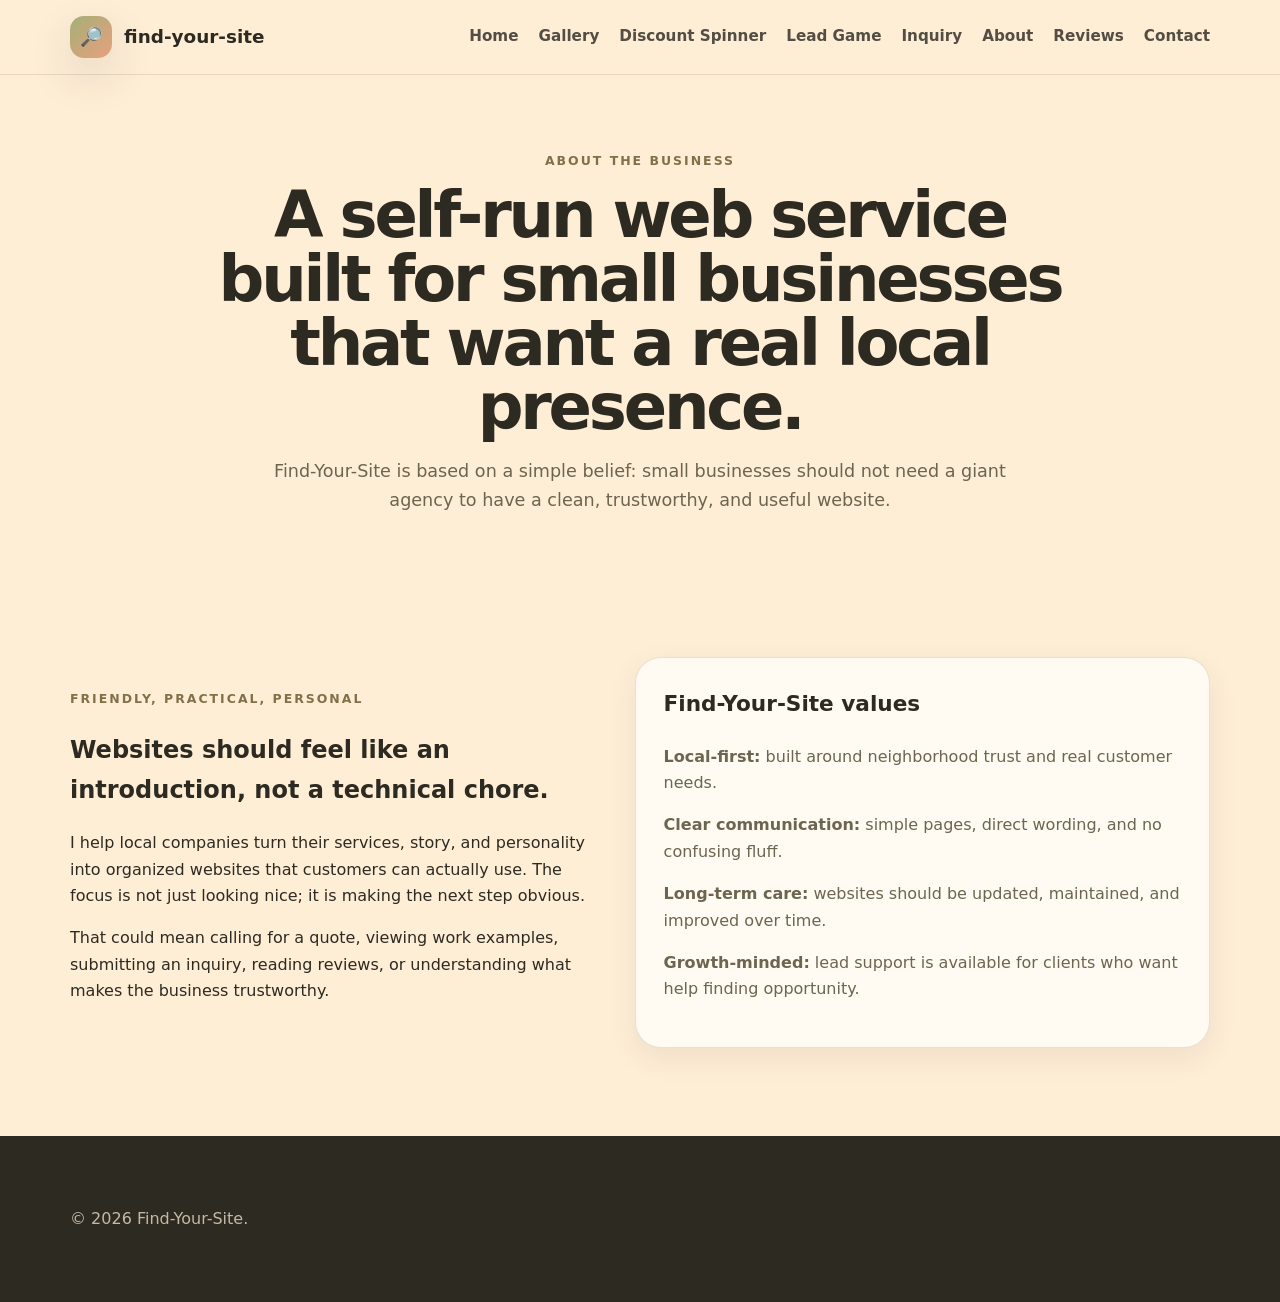
==== about.html @ 9f9fef60 "Add files via upload" ====
<!DOCTYPE html><html lang="en"><head><meta charset="UTF-8"><meta name="viewport" content="width=device-width, initial-scale=1.0"><title>About | Find-Your-Site</title><link rel="stylesheet" href="assets/css/style.css"></head><body><header class="header"><div class="container nav"><a class="brand" href="index.html"><span class="brand-mark">🔎</span>find-your-site</a><button class="menu-toggle">Menu</button><nav class="nav-links"><a href="index.html">Home</a><a href="gallery.html">Gallery</a><a href="discount-spinner.html">Discount Spinner</a><a href="leads-game.html">Lead Game</a><a href="custom-inquiry.html">Inquiry</a><a href="about.html">About</a><a href="reviews.html">Reviews</a><a href="contact.html">Contact</a></nav></div></header><main><section class="page-hero"><div class="container"><span class="eyebrow">About the business</span><h1>A self-run web service built for small businesses that want a real local presence.</h1><p>Find-Your-Site is based on a simple belief: small businesses should not need a giant agency to have a clean, trustworthy, and useful website.</p></div></section><section class="section"><div class="container split"><div><span class="eyebrow">Friendly, practical, personal</span><h2>Websites should feel like an introduction, not a technical chore.</h2><p>I help local companies turn their services, story, and personality into organized websites that customers can actually use. The focus is not just looking nice; it is making the next step obvious.</p><p>That could mean calling for a quote, viewing work examples, submitting an inquiry, reading reviews, or understanding what makes the business trustworthy.</p></div><div class="card"><h3>Find-Your-Site values</h3><p><strong>Local-first:</strong> built around neighborhood trust and real customer needs.</p><p><strong>Clear communication:</strong> simple pages, direct wording, and no confusing fluff.</p><p><strong>Long-term care:</strong> websites should be updated, maintained, and improved over time.</p><p><strong>Growth-minded:</strong> lead support is available for clients who want help finding opportunity.</p></div></div></section></main><footer class="footer"><div class="container"><p>© <span data-year></span> Find-Your-Site.</p></div></footer><script src="assets/js/script.js"></script></body></html>
---- assets/css/style.css ----
:root{
  --cream:#FFEED6;
  --sage:#A5AF79;
  --olive:#827148;
  --peach:#E8A07C;
  --ink:#2d2a22;
  --muted:#6c654f;
  --white:#fffaf2;
  --shadow:0 18px 45px rgba(45,42,34,.14);
  --radius:26px;
}
*{box-sizing:border-box}
body{margin:0;font-family:Inter,system-ui,-apple-system,Segoe UI,Arial,sans-serif;background:var(--cream);color:var(--ink);line-height:1.65}
a{color:inherit;text-decoration:none}img{max-width:100%;display:block}
.container{width:min(1140px,92%);margin:auto}.eyebrow{letter-spacing:.16em;text-transform:uppercase;font-weight:800;color:var(--olive);font-size:.78rem}.section{padding:88px 0}.section-soft{background:rgba(255,250,242,.65)}
.header{position:sticky;top:0;z-index:50;background:rgba(255,238,214,.92);backdrop-filter:blur(14px);border-bottom:1px solid rgba(130,113,72,.18)}
.nav{display:flex;align-items:center;justify-content:space-between;padding:16px 0}.brand{display:flex;align-items:center;gap:12px;font-weight:900;font-size:1.15rem}.brand-mark{width:42px;height:42px;border-radius:14px;background:linear-gradient(135deg,var(--sage),var(--peach));display:grid;place-items:center;box-shadow:var(--shadow)}
.nav-links{display:flex;align-items:center;gap:20px;font-weight:700;font-size:.95rem}.nav-links a{opacity:.82}.nav-links a:hover{opacity:1;color:var(--olive)}.menu-toggle{display:none;border:0;background:var(--olive);color:var(--cream);padding:10px 12px;border-radius:12px;font-weight:900}
.btn{display:inline-flex;align-items:center;justify-content:center;gap:10px;padding:14px 20px;border-radius:999px;font-weight:900;border:2px solid transparent;transition:.2s ease;cursor:pointer}.btn-primary{background:var(--olive);color:var(--cream);box-shadow:var(--shadow)}.btn-primary:hover{transform:translateY(-2px);background:#6f603d}.btn-secondary{background:var(--white);border-color:rgba(130,113,72,.28);color:var(--ink)}.btn-secondary:hover{border-color:var(--olive);transform:translateY(-2px)}
.hero{padding:78px 0 72px}.hero-grid{display:grid;grid-template-columns:1.08fr .92fr;gap:48px;align-items:center}.hero h1{font-size:clamp(2.6rem,6vw,5.6rem);line-height:.95;margin:12px 0 22px;letter-spacing:-.07em}.hero p{font-size:1.15rem;color:var(--muted);max-width:690px}.hero-actions{display:flex;gap:14px;flex-wrap:wrap;margin-top:28px}.hero-card{position:relative;border-radius:36px;overflow:hidden;min-height:560px;box-shadow:var(--shadow);background:var(--sage)}.hero-card img{height:560px;width:100%;object-fit:cover}.hero-badge{position:absolute;left:22px;bottom:22px;right:22px;background:rgba(255,250,242,.92);border:1px solid rgba(255,255,255,.5);padding:22px;border-radius:24px}.hero-badge strong{font-size:1.4rem}.mini-stats{display:grid;grid-template-columns:repeat(3,1fr);gap:14px;margin-top:34px}.stat{background:rgba(255,250,242,.75);border:1px solid rgba(130,113,72,.16);border-radius:22px;padding:18px}.stat strong{display:block;font-size:1.7rem;color:var(--olive)}
.grid-3{display:grid;grid-template-columns:repeat(3,1fr);gap:22px}.grid-2{display:grid;grid-template-columns:repeat(2,1fr);gap:28px}.card{background:var(--white);border:1px solid rgba(130,113,72,.18);border-radius:var(--radius);padding:28px;box-shadow:0 10px 30px rgba(45,42,34,.08)}.card h3{margin-top:0;font-size:1.35rem}.card p{color:var(--muted)}.icon{width:48px;height:48px;border-radius:16px;background:rgba(232,160,124,.4);display:grid;place-items:center;font-size:1.4rem;margin-bottom:18px}.split{display:grid;grid-template-columns:.95fr 1.05fr;gap:44px;align-items:center}.photo-stack{display:grid;grid-template-columns:1fr 1fr;gap:16px}.photo-stack img{border-radius:28px;height:280px;width:100%;object-fit:cover;box-shadow:var(--shadow)}.photo-stack img:first-child{margin-top:40px}
.page-hero{padding:72px 0 54px;text-align:center}.page-hero h1{font-size:clamp(2.3rem,5vw,4.8rem);line-height:1;margin:10px auto 18px;letter-spacing:-.05em;max-width:900px}.page-hero p{max-width:760px;margin:auto;color:var(--muted);font-size:1.1rem}
.gallery{display:grid;grid-template-columns:repeat(3,1fr);gap:24px}.site-preview{overflow:hidden;padding:0}.site-preview img{height:230px;width:100%;object-fit:cover}.site-preview div{padding:24px}.tag{display:inline-flex;background:rgba(165,175,121,.24);color:var(--olive);font-weight:900;border-radius:999px;padding:7px 12px;font-size:.8rem;margin:4px 4px 4px 0}
.spinner-wrap{display:grid;grid-template-columns:.9fr 1.1fr;gap:36px;align-items:center}.wheel-shell{background:var(--white);border-radius:36px;padding:28px;box-shadow:var(--shadow);text-align:center}.pointer{font-size:2rem;line-height:1}.wheel{width:min(430px,88vw);height:min(430px,88vw);border-radius:50%;margin:0 auto 22px;background:conic-gradient(var(--sage) 0 45deg,var(--peach) 45deg 90deg,var(--olive) 90deg 135deg,#c8bd92 135deg 180deg,var(--sage) 180deg 225deg,var(--peach) 225deg 270deg,var(--olive) 270deg 315deg,#d7c7a0 315deg 360deg);border:12px solid var(--white);box-shadow:inset 0 0 0 5px rgba(45,42,34,.12),var(--shadow);transition:transform 4s cubic-bezier(.12,.78,.18,1);position:relative}.wheel:after{content:'FYS';position:absolute;inset:36%;border-radius:50%;background:var(--cream);display:grid;place-items:center;font-weight:1000;color:var(--olive);font-size:1.7rem;border:4px solid rgba(130,113,72,.24)}.discount-result{font-size:1.4rem;font-weight:900;color:var(--olive);margin-top:16px;min-height:42px}
.form{display:grid;gap:16px}.form label{font-weight:900}.form input,.form textarea,.form select{width:100%;padding:15px 16px;border-radius:16px;border:1px solid rgba(130,113,72,.28);background:#fffdf8;font:inherit}.form textarea{min-height:150px;resize:vertical}.notice{display:none;background:rgba(165,175,121,.25);border:1px solid rgba(130,113,72,.25);padding:16px;border-radius:18px;font-weight:800}.review-stars{color:var(--olive);letter-spacing:.08em;font-weight:1000}.footer{background:#2d2a22;color:var(--cream);padding:54px 0}.footer-grid{display:grid;grid-template-columns:1.3fr repeat(3,1fr);gap:28px}.footer a{display:block;color:rgba(255,238,214,.78);margin:8px 0}.footer p{color:rgba(255,238,214,.72)}
@media(max-width:880px){.menu-toggle{display:block}.nav-links{display:none;position:absolute;left:4%;right:4%;top:76px;background:var(--white);padding:18px;border-radius:22px;box-shadow:var(--shadow);flex-direction:column;align-items:flex-start}.nav-links.open{display:flex}.hero-grid,.split,.spinner-wrap{grid-template-columns:1fr}.grid-3,.grid-2,.gallery,.footer-grid,.mini-stats{grid-template-columns:1fr}.hero-card,.hero-card img{min-height:420px;height:420px}.section{padding:64px 0}}
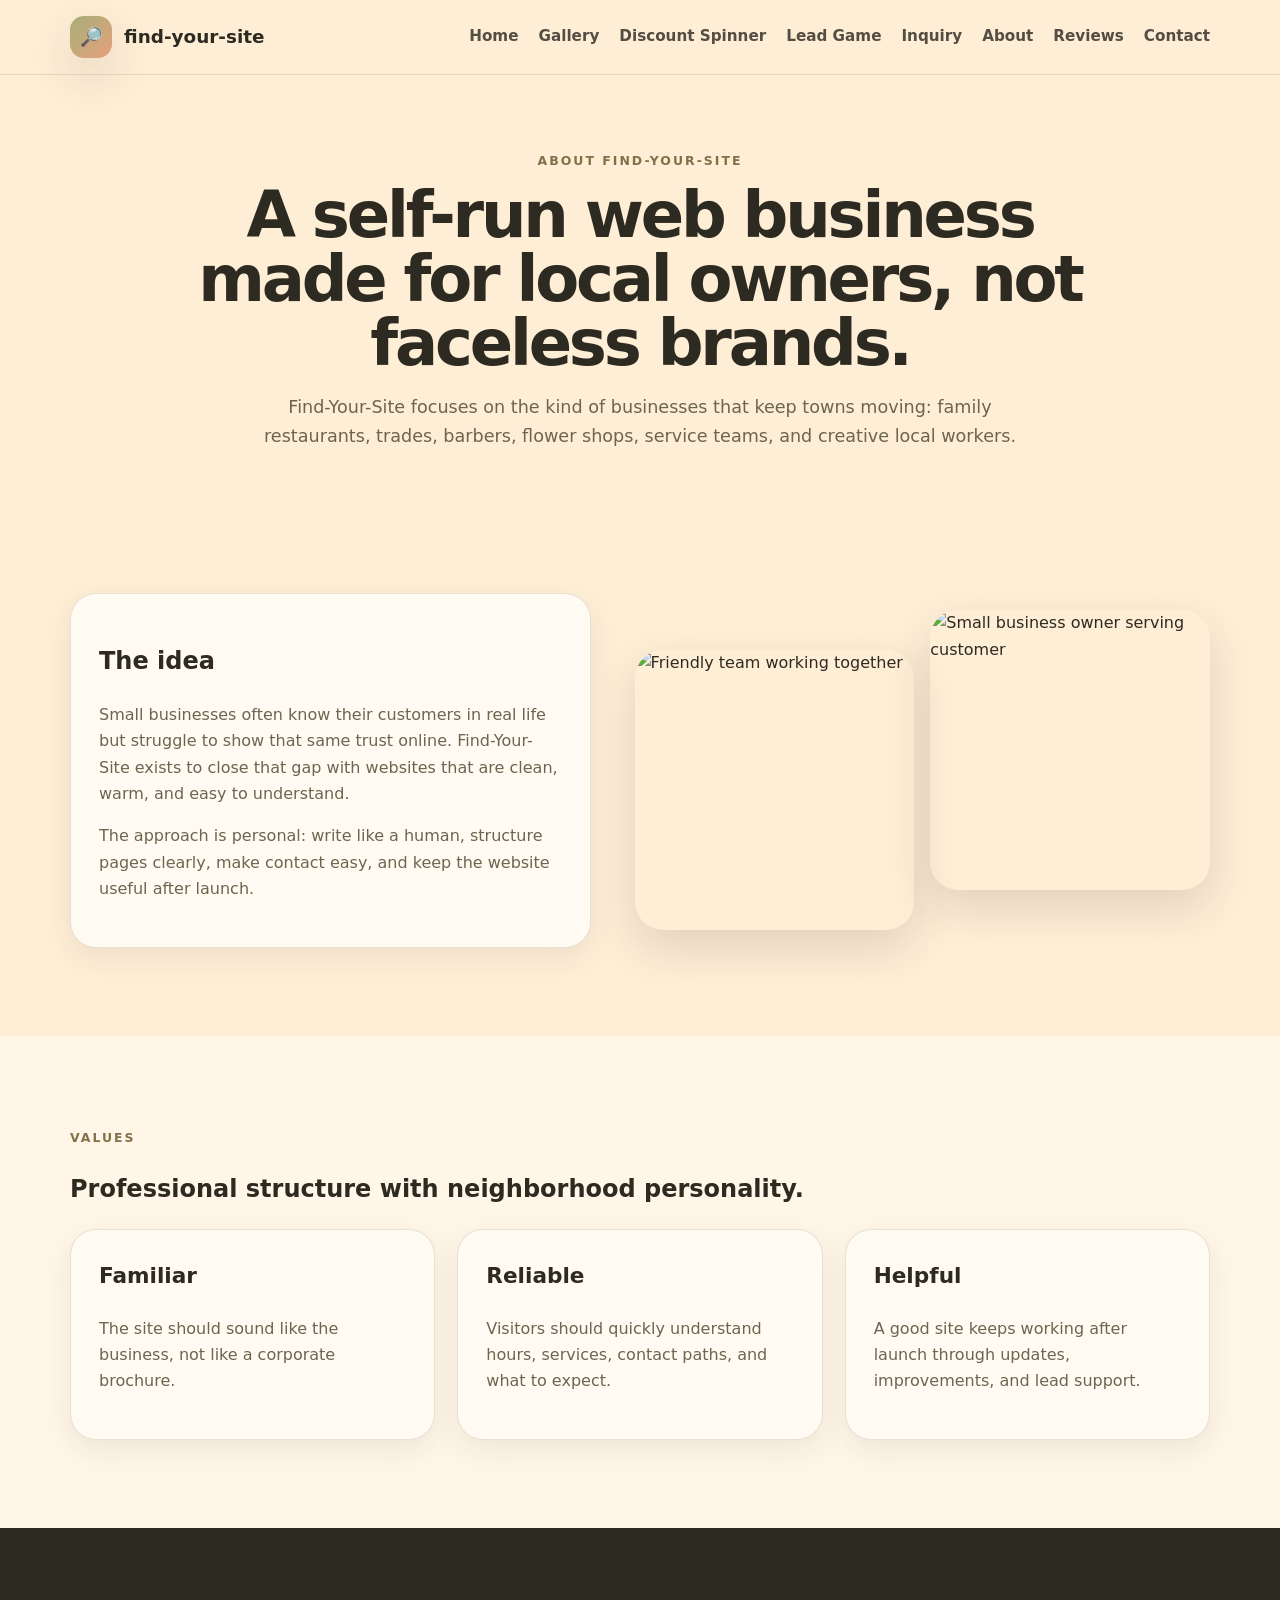
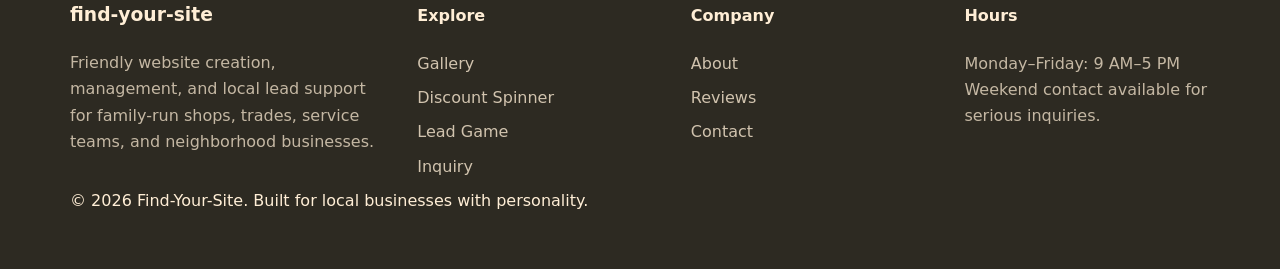
==== commit 9111b041: "Add files via upload" ====
--- a/about.html
+++ b/about.html
@@ -1 +1,21 @@
-<!DOCTYPE html><html lang="en"><head><meta charset="UTF-8"><meta name="viewport" content="width=device-width, initial-scale=1.0"><title>About | Find-Your-Site</title><link rel="stylesheet" href="assets/css/style.css"></head><body><header class="header"><div class="container nav"><a class="brand" href="index.html"><span class="brand-mark">🔎</span>find-your-site</a><button class="menu-toggle">Menu</button><nav class="nav-links"><a href="index.html">Home</a><a href="gallery.html">Gallery</a><a href="discount-spinner.html">Discount Spinner</a><a href="leads-game.html">Lead Game</a><a href="custom-inquiry.html">Inquiry</a><a href="about.html">About</a><a href="reviews.html">Reviews</a><a href="contact.html">Contact</a></nav></div></header><main><section class="page-hero"><div class="container"><span class="eyebrow">About the business</span><h1>A self-run web service built for small businesses that want a real local presence.</h1><p>Find-Your-Site is based on a simple belief: small businesses should not need a giant agency to have a clean, trustworthy, and useful website.</p></div></section><section class="section"><div class="container split"><div><span class="eyebrow">Friendly, practical, personal</span><h2>Websites should feel like an introduction, not a technical chore.</h2><p>I help local companies turn their services, story, and personality into organized websites that customers can actually use. The focus is not just looking nice; it is making the next step obvious.</p><p>That could mean calling for a quote, viewing work examples, submitting an inquiry, reading reviews, or understanding what makes the business trustworthy.</p></div><div class="card"><h3>Find-Your-Site values</h3><p><strong>Local-first:</strong> built around neighborhood trust and real customer needs.</p><p><strong>Clear communication:</strong> simple pages, direct wording, and no confusing fluff.</p><p><strong>Long-term care:</strong> websites should be updated, maintained, and improved over time.</p><p><strong>Growth-minded:</strong> lead support is available for clients who want help finding opportunity.</p></div></div></section></main><footer class="footer"><div class="container"><p>© <span data-year></span> Find-Your-Site.</p></div></footer><script src="assets/js/script.js"></script></body></html>
+<!DOCTYPE html>
+<html lang="en">
+<head>
+<meta charset="UTF-8">
+<meta name="viewport" content="width=device-width, initial-scale=1.0">
+<title>About | Find-Your-Site</title>
+<link rel="stylesheet" href="assets/css/style.css">
+</head>
+<body>
+<header class="header"><div class="container nav"><a class="brand" href="index.html"><span class="brand-mark">🔎</span><span>find-your-site</span></a><button class="menu-toggle" aria-label="Open navigation">Menu</button><nav class="nav-links"><a href="index.html">Home</a><a href="gallery.html">Gallery</a><a href="discount-spinner.html">Discount Spinner</a><a href="leads-game.html">Lead Game</a><a href="custom-inquiry.html">Inquiry</a><a href="about.html">About</a><a href="reviews.html">Reviews</a><a href="contact.html">Contact</a></nav></div></header>
+<main>
+
+<section class="page-hero"><div class="container"><span class="eyebrow">About Find-Your-Site</span><h1>A self-run web business made for local owners, not faceless brands.</h1><p>Find-Your-Site focuses on the kind of businesses that keep towns moving: family restaurants, trades, barbers, flower shops, service teams, and creative local workers.</p></div></section>
+<section class="section"><div class="container split"><div class="card story-card"><h2>The idea</h2><p>Small businesses often know their customers in real life but struggle to show that same trust online. Find-Your-Site exists to close that gap with websites that are clean, warm, and easy to understand.</p><p>The approach is personal: write like a human, structure pages clearly, make contact easy, and keep the website useful after launch.</p></div><div class="photo-stack"><img src="https://images.unsplash.com/photo-1522202176988-66273c2fd55f?auto=format&fit=crop&w=900&q=80" alt="Friendly team working together"><img src="https://images.unsplash.com/photo-1556745757-8d76bdb6984b?auto=format&fit=crop&w=900&q=80" alt="Small business owner serving customer"></div></div></section>
+<section class="section section-soft"><div class="container"><div class="section-heading"><span class="eyebrow">Values</span><h2>Professional structure with neighborhood personality.</h2></div><div class="grid-3"><article class="card lift"><h3>Familiar</h3><p>The site should sound like the business, not like a corporate brochure.</p></article><article class="card lift"><h3>Reliable</h3><p>Visitors should quickly understand hours, services, contact paths, and what to expect.</p></article><article class="card lift"><h3>Helpful</h3><p>A good site keeps working after launch through updates, improvements, and lead support.</p></article></div></div></section>
+
+</main>
+<footer class="footer"><div class="container footer-grid"><div><h3>find-your-site</h3><p>Friendly website creation, management, and local lead support for family-run shops, trades, service teams, and neighborhood businesses.</p></div><div><h4>Explore</h4><a href="gallery.html">Gallery</a><a href="discount-spinner.html">Discount Spinner</a><a href="leads-game.html">Lead Game</a><a href="custom-inquiry.html">Inquiry</a></div><div><h4>Company</h4><a href="about.html">About</a><a href="reviews.html">Reviews</a><a href="contact.html">Contact</a></div><div><h4>Hours</h4><p>Monday–Friday: 9 AM–5 PM<br>Weekend contact available for serious inquiries.</p></div></div><div class="container tiny-footer">© <span data-year></span> Find-Your-Site. Built for local businesses with personality.</div></footer>
+<script src="assets/js/script.js"></script>
+</body>
+</html>
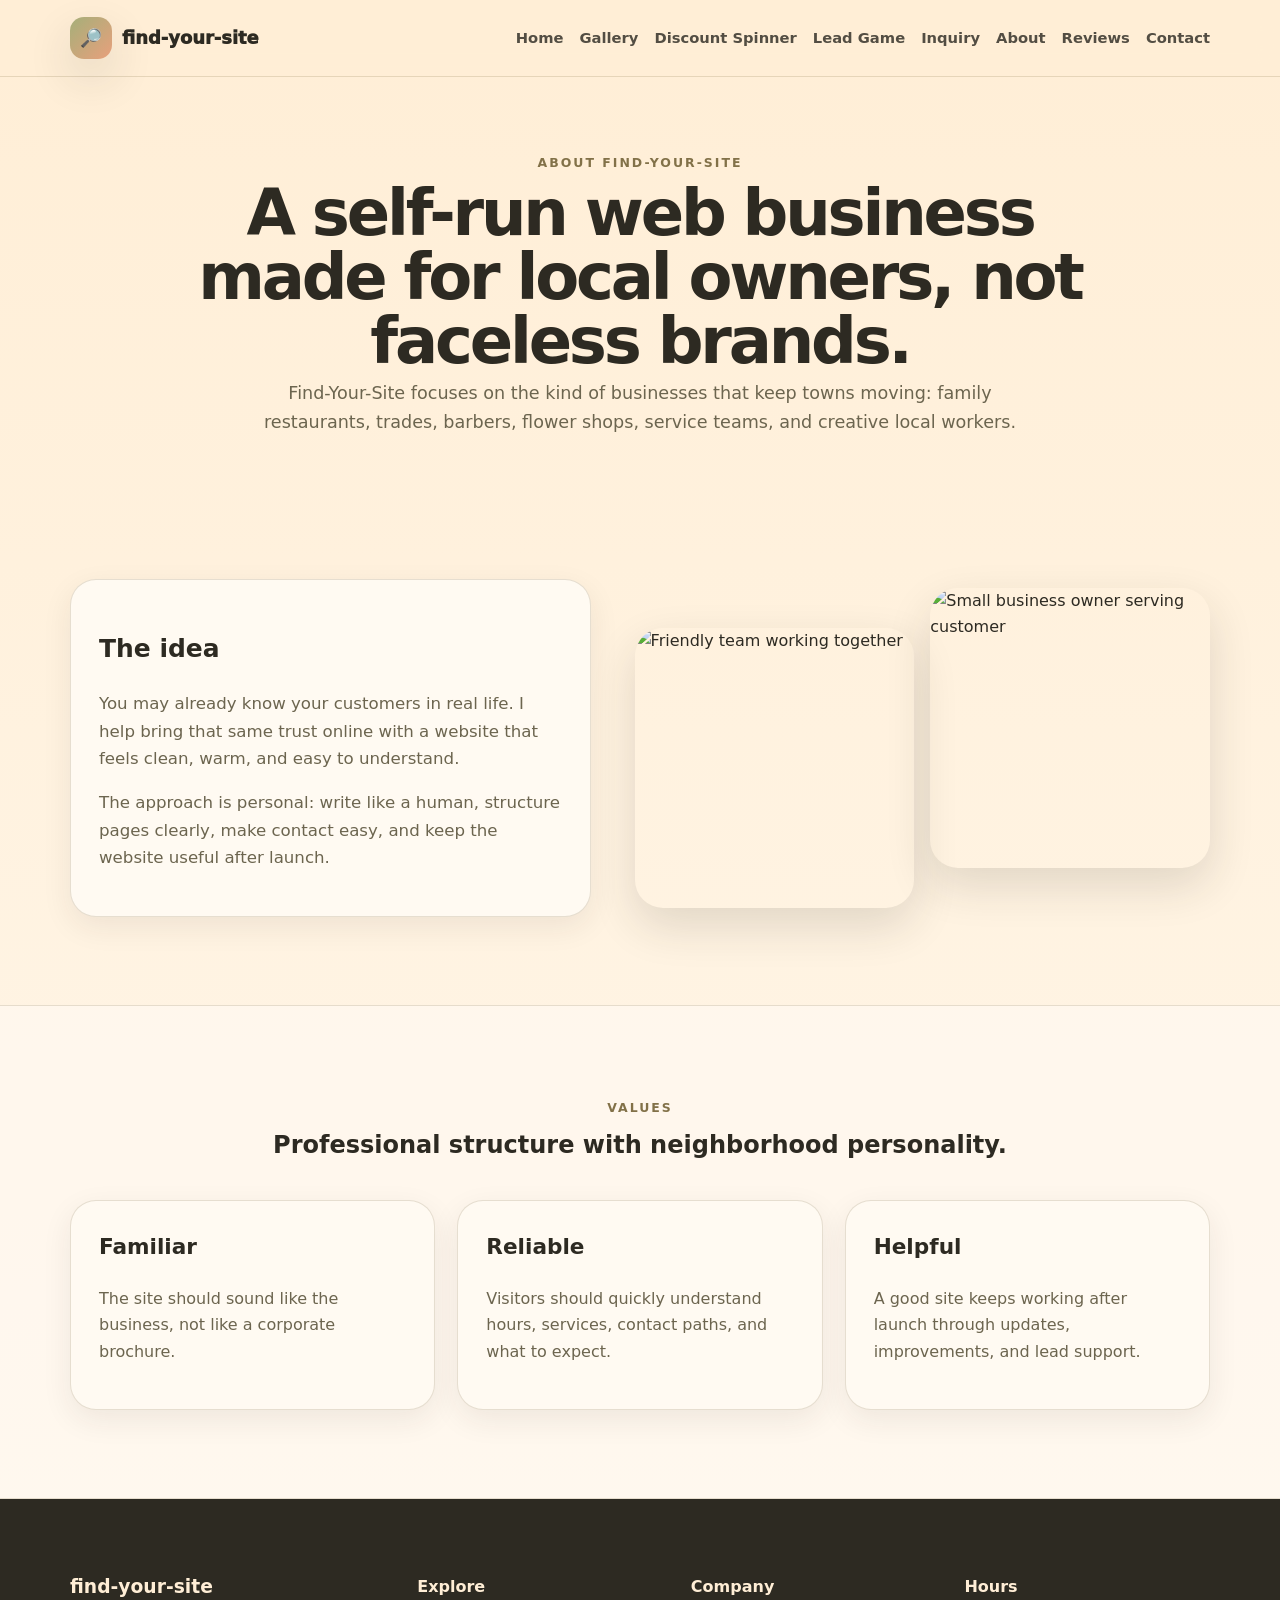
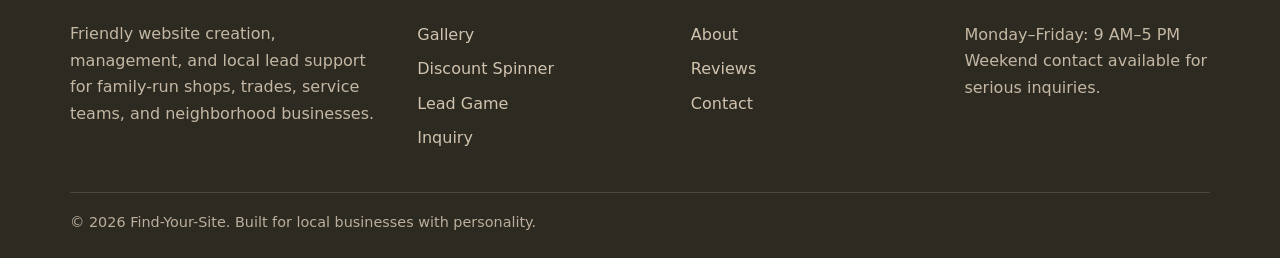
==== commit cb1f852d: "Add files via upload" ====
--- a/about.html
+++ b/about.html
@@ -11,7 +11,7 @@
 <main>
 
 <section class="page-hero"><div class="container"><span class="eyebrow">About Find-Your-Site</span><h1>A self-run web business made for local owners, not faceless brands.</h1><p>Find-Your-Site focuses on the kind of businesses that keep towns moving: family restaurants, trades, barbers, flower shops, service teams, and creative local workers.</p></div></section>
-<section class="section"><div class="container split"><div class="card story-card"><h2>The idea</h2><p>Small businesses often know their customers in real life but struggle to show that same trust online. Find-Your-Site exists to close that gap with websites that are clean, warm, and easy to understand.</p><p>The approach is personal: write like a human, structure pages clearly, make contact easy, and keep the website useful after launch.</p></div><div class="photo-stack"><img src="https://images.unsplash.com/photo-1522202176988-66273c2fd55f?auto=format&fit=crop&w=900&q=80" alt="Friendly team working together"><img src="https://images.unsplash.com/photo-1556745757-8d76bdb6984b?auto=format&fit=crop&w=900&q=80" alt="Small business owner serving customer"></div></div></section>
+<section class="section"><div class="container split"><div class="card story-card"><h2>The idea</h2><p>You may already know your customers in real life. I help bring that same trust online with a website that feels clean, warm, and easy to understand.</p><p>The approach is personal: write like a human, structure pages clearly, make contact easy, and keep the website useful after launch.</p></div><div class="photo-stack"><img src="https://images.unsplash.com/photo-1522202176988-66273c2fd55f?auto=format&fit=crop&w=900&q=80" alt="Friendly team working together"><img src="https://images.unsplash.com/photo-1556745757-8d76bdb6984b?auto=format&fit=crop&w=900&q=80" alt="Small business owner serving customer"></div></div></section>
 <section class="section section-soft"><div class="container"><div class="section-heading"><span class="eyebrow">Values</span><h2>Professional structure with neighborhood personality.</h2></div><div class="grid-3"><article class="card lift"><h3>Familiar</h3><p>The site should sound like the business, not like a corporate brochure.</p></article><article class="card lift"><h3>Reliable</h3><p>Visitors should quickly understand hours, services, contact paths, and what to expect.</p></article><article class="card lift"><h3>Helpful</h3><p>A good site keeps working after launch through updates, improvements, and lead support.</p></article></div></div></section>
 
 </main>
--- a/assets/css/style.css
+++ b/assets/css/style.css
@@ -1,26 +1,74 @@
-:root{
-  --cream:#FFEED6;
-  --sage:#A5AF79;
-  --olive:#827148;
-  --peach:#E8A07C;
-  --ink:#2d2a22;
-  --muted:#6c654f;
-  --white:#fffaf2;
-  --shadow:0 18px 45px rgba(45,42,34,.14);
-  --radius:26px;
+:root{--cream:#FFEED6;--sage:#A5AF79;--olive:#827148;--peach:#E8A07C;--ink:#2d2a22;--muted:#6c654f;--white:#fffaf2;--line:rgba(130,113,72,.20);--shadow:0 18px 45px rgba(45,42,34,.14);--radius:26px}*{box-sizing:border-box}html{scroll-behavior:smooth}body{margin:0;font-family:Inter,system-ui,-apple-system,Segoe UI,Arial,sans-serif;background:linear-gradient(180deg,var(--cream),#fff8ed);color:var(--ink);line-height:1.65}a{color:inherit;text-decoration:none}img{max-width:100%;display:block}.container{width:min(1140px,92%);margin:auto}.eyebrow{letter-spacing:.16em;text-transform:uppercase;font-weight:900;color:var(--olive);font-size:.78rem}.section{padding:88px 0}.section-soft{background:rgba(255,250,242,.68);border-top:1px solid var(--line);border-bottom:1px solid var(--line)}.section-heading{max-width:790px;margin:0 auto 34px;text-align:center}.section-heading h2,.page-hero h1{margin:.35rem 0}.section-heading p,.page-hero p{color:var(--muted)}.header{position:sticky;top:0;z-index:50;background:rgba(255,238,214,.94);backdrop-filter:blur(14px);border-bottom:1px solid var(--line)}.nav{display:flex;align-items:center;justify-content:space-between;padding:14px 0}.brand{display:flex;align-items:center;gap:10px;font-weight:1000;font-size:1.12rem}.brand-mark{width:42px;height:42px;border-radius:14px;background:linear-gradient(135deg,var(--sage),var(--peach));display:grid;place-items:center;box-shadow:var(--shadow)}.nav-links{display:flex;align-items:center;gap:16px;font-weight:800;font-size:.92rem}.nav-links a{opacity:.82}.nav-links a:hover{opacity:1;color:var(--olive)}.menu-toggle{display:none;border:0;background:var(--olive);color:var(--cream);padding:10px 12px;border-radius:12px;font-weight:900}.btn{display:inline-flex;align-items:center;justify-content:center;gap:10px;padding:14px 20px;border-radius:999px;font-weight:950;border:2px solid transparent;transition:.2s ease;cursor:pointer}.btn-primary{background:var(--olive);color:var(--cream);box-shadow:var(--shadow)}.btn-primary:hover{transform:translateY(-2px);background:#6f603d}.btn-secondary{background:var(--white);border-color:var(--line);color:var(--ink)}.btn-secondary:hover{border-color:var(--olive);transform:translateY(-2px)}.hero{padding:78px 0 72px}.hero-grid{display:grid;grid-template-columns:1.05fr .95fr;gap:48px;align-items:center}.hero h1{font-size:clamp(2.5rem,5.6vw,5.45rem);line-height:.96;margin:12px 0 22px;letter-spacing:-.07em}.hero p{font-size:1.15rem;color:var(--muted);max-width:710px}.hero-actions{display:flex;gap:14px;flex-wrap:wrap;margin-top:28px}.hero-card{position:relative;border-radius:36px;overflow:hidden;min-height:560px;box-shadow:var(--shadow);background:var(--sage)}.hero-card img{height:560px;width:100%;object-fit:cover}.hero-badge{position:absolute;left:22px;bottom:22px;right:22px;background:rgba(255,250,242,.94);border:1px solid rgba(255,255,255,.55);padding:22px;border-radius:24px}.hero-badge strong{font-size:1.35rem}.mini-stats{display:grid;grid-template-columns:repeat(3,1fr);gap:14px;margin-top:34px}.stat{background:rgba(255,250,242,.82);border:1px solid var(--line);border-radius:22px;padding:18px}.stat strong{display:block;font-size:1.55rem;color:var(--olive)}.stat span{font-size:.92rem;color:var(--muted)}.grid-3{display:grid;grid-template-columns:repeat(3,1fr);gap:22px}.grid-2{display:grid;grid-template-columns:repeat(2,1fr);gap:28px}.card{background:var(--white);border:1px solid var(--line);border-radius:var(--radius);padding:28px;box-shadow:0 10px 30px rgba(45,42,34,.08)}.lift{transition:.25s ease}.lift:hover{transform:translateY(-6px);box-shadow:var(--shadow)}.card h3{margin-top:0;font-size:1.35rem}.card p{color:var(--muted)}.icon{width:48px;height:48px;border-radius:16px;background:rgba(232,160,124,.4);display:grid;place-items:center;font-size:1.4rem;margin-bottom:18px}.split{display:grid;grid-template-columns:.95fr 1.05fr;gap:44px;align-items:center}.photo-stack{display:grid;grid-template-columns:1fr 1fr;gap:16px}.photo-stack img{border-radius:28px;height:280px;width:100%;object-fit:cover;box-shadow:var(--shadow)}.photo-stack img:first-child{margin-top:40px}.page-hero{padding:72px 0 54px;text-align:center}.page-hero h1{font-size:clamp(2.3rem,5vw,4.8rem);line-height:1;letter-spacing:-.05em;max-width:920px;margin-left:auto;margin-right:auto}.page-hero p{max-width:760px;margin:auto;font-size:1.1rem}.process-line{display:grid;grid-template-columns:repeat(4,1fr);gap:18px}.process-line article{background:var(--white);border:1px solid var(--line);border-radius:24px;padding:24px}.process-line span{font-weight:1000;color:var(--peach)}.pricing-grid{display:grid;grid-template-columns:repeat(3,1fr);gap:22px}.price-card{background:var(--white);border:1px solid var(--line);border-radius:28px;padding:28px;position:relative}.price-card.featured{transform:scale(1.03);box-shadow:var(--shadow);border-color:rgba(130,113,72,.45)}.badge{display:inline-flex;background:rgba(232,160,124,.35);border-radius:999px;padding:7px 12px;font-weight:900}.price{font-size:2.4rem!important;color:var(--olive)!important;font-weight:1000;margin:.25rem 0}.check-list{padding-left:1.2rem}.check-list li{margin:8px 0}.faq-wrap{display:grid;grid-template-columns:.75fr 1.25fr;gap:32px}.faq-item{width:100%;display:flex;justify-content:space-between;align-items:center;border:1px solid var(--line);background:var(--white);padding:18px 20px;border-radius:18px;font:inherit;font-weight:900;text-align:left;cursor:pointer;margin-top:12px}.faq-panel{display:none;background:rgba(255,250,242,.75);border:1px solid var(--line);border-top:0;border-radius:0 0 18px 18px;padding:0 20px 16px;color:var(--muted)}.faq-panel.open{display:block}.gallery{display:grid;grid-template-columns:repeat(2,1fr);gap:24px}.gallery-polished{align-items:stretch}.site-preview{overflow:hidden;padding:0}.site-preview img{height:270px;width:100%;object-fit:cover;transition:.3s ease}.site-preview div{padding:24px}.clickable-preview{display:block;transition:transform .2s ease,box-shadow .2s ease,border-color .2s ease}.clickable-preview:hover{transform:translateY(-6px);box-shadow:var(--shadow);border-color:rgba(130,113,72,.40)}.clickable-preview:hover img{transform:scale(1.04)}.tag{display:inline-flex;background:rgba(165,175,121,.24);color:var(--olive);font-weight:900;border-radius:999px;padding:7px 12px;font-size:.8rem;margin:4px 4px 4px 0}.preview-link{display:inline-flex;margin-top:10px;font-weight:1000;color:var(--olive)}.spinner-wrap{display:grid;grid-template-columns:.9fr 1.1fr;gap:36px;align-items:center}.wheel-shell{background:var(--white);border-radius:36px;padding:28px;box-shadow:var(--shadow);text-align:center}.pointer{font-size:2rem;line-height:1}.wheel{width:min(430px,88vw);height:min(430px,88vw);border-radius:50%;margin:0 auto 22px;background:conic-gradient(var(--sage) 0 45deg,var(--peach) 45deg 90deg,var(--olive) 90deg 135deg,#c8bd92 135deg 180deg,var(--sage) 180deg 225deg,var(--peach) 225deg 270deg,var(--olive) 270deg 315deg,#d7c7a0 315deg 360deg);border:12px solid var(--white);box-shadow:inset 0 0 0 5px rgba(45,42,34,.12),var(--shadow);transition:transform 4s cubic-bezier(.12,.78,.18,1);position:relative}.wheel:after{content:'FYS';position:absolute;inset:36%;border-radius:50%;background:var(--cream);display:grid;place-items:center;font-weight:1000;color:var(--olive);font-size:1.7rem;border:4px solid rgba(130,113,72,.24)}.enhanced-wheel span{position:absolute;left:50%;top:50%;font-size:.82rem;font-weight:1000;color:#fffaf2;text-shadow:0 1px 2px rgba(0,0,0,.25)}.enhanced-wheel span:nth-child(1){transform:rotate(22deg) translate(140px) rotate(-22deg)}.enhanced-wheel span:nth-child(2){transform:rotate(67deg) translate(140px) rotate(-67deg)}.enhanced-wheel span:nth-child(3){transform:rotate(112deg) translate(140px) rotate(-112deg)}.enhanced-wheel span:nth-child(4){transform:rotate(157deg) translate(140px) rotate(-157deg)}.enhanced-wheel span:nth-child(5){transform:rotate(202deg) translate(140px) rotate(-202deg)}.enhanced-wheel span:nth-child(6){transform:rotate(247deg) translate(140px) rotate(-247deg)}.enhanced-wheel span:nth-child(7){transform:rotate(292deg) translate(140px) rotate(-292deg)}.enhanced-wheel span:nth-child(8){transform:rotate(337deg) translate(140px) rotate(-337deg)}.discount-result{font-size:1.35rem;font-weight:950;color:var(--olive);margin-top:16px;min-height:42px}.stacked-perks{display:flex;flex-wrap:wrap;gap:10px;margin:18px 0 24px}.stacked-perks span{background:rgba(165,175,121,.22);border:1px solid var(--line);border-radius:999px;padding:9px 12px;font-weight:850}.form{display:grid;gap:16px}.form label{font-weight:900}.form input,.form textarea,.form select{width:100%;padding:15px 16px;border-radius:16px;border:1px solid rgba(130,113,72,.28);background:#fffdf8;font:inherit}.form textarea{min-height:150px;resize:vertical}.notice{display:none;background:rgba(165,175,121,.25);border:1px solid rgba(130,113,72,.25);padding:16px;border-radius:18px;font-weight:800}.reviews-grid{display:grid;grid-template-columns:repeat(3,1fr);gap:22px}.review-stars{color:var(--olive);letter-spacing:.08em;font-weight:1000}.stats-band{display:grid;grid-template-columns:repeat(4,1fr);gap:18px;text-align:center}.stats-band div{background:var(--white);border:1px solid var(--line);border-radius:22px;padding:22px}.stats-band strong{display:block;font-size:1.6rem;color:var(--olive)}.story-card{font-size:1.04rem}.footer{background:#2d2a22;color:var(--cream);padding:54px 0 24px}.footer-grid{display:grid;grid-template-columns:1.3fr repeat(3,1fr);gap:28px}.footer a{display:block;color:rgba(255,238,214,.78);margin:8px 0}.footer p{color:rgba(255,238,214,.72)}.tiny-footer{border-top:1px solid rgba(255,238,214,.14);margin-top:32px;padding-top:18px;color:rgba(255,238,214,.68);font-size:.9rem}.lead-game-layout{display:grid;grid-template-columns:1.35fr .65fr;gap:28px;align-items:start}.fishing-stage{padding:24px;overflow:hidden}.water-scene{position:relative;min-height:440px;border-radius:30px;overflow:hidden;background:linear-gradient(180deg,#fff7e8 0%,#f5d4b9 48%,#a5af79 49%,#827148 100%);border:1px solid rgba(130,113,72,.18)}.sun{position:absolute;top:28px;right:34px;font-size:3rem}.cloud{position:absolute;background:rgba(255,250,242,.88);height:28px;border-radius:999px}.cloud:before,.cloud:after{content:'';position:absolute;background:rgba(255,250,242,.88);border-radius:50%}.cloud:before{width:42px;height:42px;left:22px;top:-18px}.cloud:after{width:32px;height:32px;right:18px;top:-12px}.cloud-one{width:120px;left:45px;top:55px}.cloud-two{width:95px;left:210px;top:94px;opacity:.8}.dock{position:absolute;left:20px;top:206px;font-size:3rem;z-index:4}.boat{position:absolute;left:50%;top:172px;transform:translateX(-50%);font-size:4.4rem;z-index:4}.fishing-line{position:absolute;left:50%;top:212px;width:2px;height:130px;background:rgba(45,42,34,.5);transform-origin:top;transition:.6s ease;z-index:3}.hook{position:absolute;left:calc(50% - 14px);top:324px;font-size:1.8rem;transition:.6s ease;z-index:4}.water-line{position:absolute;left:0;right:0;top:48%;height:12px;background:rgba(255,238,214,.45);box-shadow:0 20px 0 rgba(255,238,214,.16),0 42px 0 rgba(255,238,214,.10)}.fish{position:absolute;font-size:2.2rem;animation:swim 8s linear infinite}.fish-one{bottom:84px;left:10%;animation-duration:9s}.fish-two{bottom:145px;left:58%;animation-duration:7s}.fish-three{bottom:40px;left:34%;animation-duration:11s}@keyframes swim{0%{transform:translateX(-40px)}50%{transform:translateX(70px)}100%{transform:translateX(-40px)}}.casting .fishing-line{height:185px;transform:rotate(8deg)}.casting .hook{top:380px;transform:translateX(24px) rotate(12deg)}.game-controls{display:flex;flex-wrap:wrap;gap:12px;align-items:center;margin-top:22px}.game-controls p{flex-basis:100%;margin:0 0 4px;color:var(--muted)}.caught-sidebar h2{margin:8px 0 8px}.caught-list{list-style:none;padding:0;margin:20px 0 0;display:grid;gap:12px}.caught-list li{background:#fffdf8;border:1px solid rgba(130,113,72,.18);border-radius:18px;padding:14px}.caught-list strong{display:block;color:var(--ink)}.caught-list span{display:block;color:var(--muted);font-size:.92rem}.empty-catch{color:var(--muted);font-weight:800}.lead-modal{position:fixed;inset:0;background:rgba(45,42,34,.62);z-index:100;display:none;align-items:center;justify-content:center;padding:22px}.lead-modal.open{display:flex}.lead-modal-card{position:relative;background:var(--white);border-radius:30px;width:min(760px,94vw);max-height:86vh;overflow:auto;padding:34px;box-shadow:var(--shadow)}.modal-close{position:absolute;top:16px;right:18px;border:0;background:var(--cream);border-radius:50%;width:42px;height:42px;font-size:1.8rem;cursor:pointer}.lead-summary-grid{display:grid;grid-template-columns:1fr 1fr;gap:14px;margin:18px 0}.lead-summary-card{background:#fffdf8;border:1px solid rgba(130,113,72,.18);border-radius:18px;padding:16px}.lead-summary-card h3{margin:0 0 6px}.lead-summary-card p{margin:4px 0;color:var(--muted)}@media(max-width:960px){.menu-toggle{display:block}.nav-links{display:none;position:absolute;left:4%;right:4%;top:76px;background:var(--white);padding:18px;border-radius:22px;box-shadow:var(--shadow);flex-direction:column;align-items:flex-start}.nav-links.open{display:flex}.hero-grid,.split,.spinner-wrap,.faq-wrap,.lead-game-layout{grid-template-columns:1fr}.grid-3,.grid-2,.gallery,.footer-grid,.mini-stats,.pricing-grid,.process-line,.reviews-grid,.stats-band,.lead-summary-grid{grid-template-columns:1fr}.hero-card,.hero-card img{min-height:420px;height:420px}.section{padding:64px 0}.price-card.featured{transform:none}.water-scene{min-height:360px}.boat{top:145px}.fishing-line{top:185px}.hook{top:296px}.casting .hook{top:325px}}
+/* Patch: clearer discount wheel labels and playable lead-fishing game */
+.enhanced-wheel span{width:74px;text-align:center;line-height:1.05;font-size:.76rem;}
+.water-scene{background:linear-gradient(180deg,#fff7e8 0%,#f5d4b9 45%,#b7c48f 46%,#72815a 100%);}
+.fish{cursor:pointer;user-select:none;z-index:5;filter:drop-shadow(0 6px 5px rgba(45,42,34,.18));animation-name:swimFull;animation-timing-function:linear;animation-iteration-count:infinite;}
+.fish-one{bottom:92px;left:-70px;animation-duration:13s;}
+.fish-two{bottom:154px;left:-70px;animation-duration:6s;animation-delay:-2s;}
+.fish-three{bottom:48px;left:-70px;animation-duration:9s;animation-delay:-4s;}
+.fish.paused{animation-play-state:paused;}
+.fish.caught-pop{animation-play-state:paused;transform:scale(1.35) rotate(-12deg)!important;}
+.ready-to-catch .fish{outline:3px solid rgba(255,238,214,.82);outline-offset:6px;border-radius:50%;}
+@keyframes swimFull{0%{transform:translateX(-90px) scaleX(1)}49%{transform:translateX(calc(min(1140px,92vw) - 20px)) scaleX(1)}50%{transform:translateX(calc(min(1140px,92vw) - 20px)) scaleX(-1)}99%{transform:translateX(-90px) scaleX(-1)}100%{transform:translateX(-90px) scaleX(1)}}
+@media(max-width:960px){@keyframes swimFull{0%{transform:translateX(-90px) scaleX(1)}49%{transform:translateX(86vw) scaleX(1)}50%{transform:translateX(86vw) scaleX(-1)}99%{transform:translateX(-90px) scaleX(-1)}100%{transform:translateX(-90px) scaleX(1)}}}
+
+/* Logo update */
+.brand-logo-link{gap:0;line-height:0;display:inline-flex;align-items:center;min-width:190px}
+.site-logo{width:clamp(150px,18vw,230px);height:auto;display:block;filter:drop-shadow(0 8px 18px rgba(45,42,34,.10))}
+.header .nav{min-height:76px}
+@media(max-width:960px){.brand-logo-link{min-width:150px}.site-logo{width:150px}.header .nav{min-height:70px}}
+
+/* Discount spinner refresh: match the Find-Your-Site family/local palette */
+.spinner-wrap{align-items:center}
+.wheel-shell{position:relative;background:linear-gradient(180deg,#fffaf2,#fff6e8);border:1px solid rgba(130,113,72,.22);box-shadow:0 20px 48px rgba(45,42,34,.14), inset 0 0 0 8px rgba(255,238,214,.65)}
+.wheel-shell:before{content:'Local starter savings';display:inline-flex;margin-bottom:14px;background:rgba(165,175,121,.22);border:1px solid rgba(130,113,72,.20);color:var(--olive);font-weight:1000;border-radius:999px;padding:8px 13px;font-size:.82rem;letter-spacing:.04em;text-transform:uppercase}
+.pointer{width:48px;height:48px;margin:0 auto -8px;display:grid;place-items:center;border-radius:50%;background:var(--peach);color:var(--cream);font-size:1.9rem;box-shadow:0 10px 22px rgba(45,42,34,.15);position:relative;z-index:3}
+.wheel{background:conic-gradient(from -22.5deg,
+  #827148 0 45deg,
+  #E8A07C 45deg 90deg,
+  #A5AF79 90deg 135deg,
+  #6f603d 135deg 180deg,
+  #827148 180deg 225deg,
+  #E8A07C 225deg 270deg,
+  #A5AF79 270deg 315deg,
+  #6f603d 315deg 360deg);
+  border:12px solid #fffaf2;
+  box-shadow:inset 0 0 0 6px rgba(255,238,214,.85), inset 0 0 0 13px rgba(45,42,34,.08), 0 22px 42px rgba(45,42,34,.16);
 }
-*{box-sizing:border-box}
-body{margin:0;font-family:Inter,system-ui,-apple-system,Segoe UI,Arial,sans-serif;background:var(--cream);color:var(--ink);line-height:1.65}
-a{color:inherit;text-decoration:none}img{max-width:100%;display:block}
-.container{width:min(1140px,92%);margin:auto}.eyebrow{letter-spacing:.16em;text-transform:uppercase;font-weight:800;color:var(--olive);font-size:.78rem}.section{padding:88px 0}.section-soft{background:rgba(255,250,242,.65)}
-.header{position:sticky;top:0;z-index:50;background:rgba(255,238,214,.92);backdrop-filter:blur(14px);border-bottom:1px solid rgba(130,113,72,.18)}
-.nav{display:flex;align-items:center;justify-content:space-between;padding:16px 0}.brand{display:flex;align-items:center;gap:12px;font-weight:900;font-size:1.15rem}.brand-mark{width:42px;height:42px;border-radius:14px;background:linear-gradient(135deg,var(--sage),var(--peach));display:grid;place-items:center;box-shadow:var(--shadow)}
-.nav-links{display:flex;align-items:center;gap:20px;font-weight:700;font-size:.95rem}.nav-links a{opacity:.82}.nav-links a:hover{opacity:1;color:var(--olive)}.menu-toggle{display:none;border:0;background:var(--olive);color:var(--cream);padding:10px 12px;border-radius:12px;font-weight:900}
-.btn{display:inline-flex;align-items:center;justify-content:center;gap:10px;padding:14px 20px;border-radius:999px;font-weight:900;border:2px solid transparent;transition:.2s ease;cursor:pointer}.btn-primary{background:var(--olive);color:var(--cream);box-shadow:var(--shadow)}.btn-primary:hover{transform:translateY(-2px);background:#6f603d}.btn-secondary{background:var(--white);border-color:rgba(130,113,72,.28);color:var(--ink)}.btn-secondary:hover{border-color:var(--olive);transform:translateY(-2px)}
-.hero{padding:78px 0 72px}.hero-grid{display:grid;grid-template-columns:1.08fr .92fr;gap:48px;align-items:center}.hero h1{font-size:clamp(2.6rem,6vw,5.6rem);line-height:.95;margin:12px 0 22px;letter-spacing:-.07em}.hero p{font-size:1.15rem;color:var(--muted);max-width:690px}.hero-actions{display:flex;gap:14px;flex-wrap:wrap;margin-top:28px}.hero-card{position:relative;border-radius:36px;overflow:hidden;min-height:560px;box-shadow:var(--shadow);background:var(--sage)}.hero-card img{height:560px;width:100%;object-fit:cover}.hero-badge{position:absolute;left:22px;bottom:22px;right:22px;background:rgba(255,250,242,.92);border:1px solid rgba(255,255,255,.5);padding:22px;border-radius:24px}.hero-badge strong{font-size:1.4rem}.mini-stats{display:grid;grid-template-columns:repeat(3,1fr);gap:14px;margin-top:34px}.stat{background:rgba(255,250,242,.75);border:1px solid rgba(130,113,72,.16);border-radius:22px;padding:18px}.stat strong{display:block;font-size:1.7rem;color:var(--olive)}
-.grid-3{display:grid;grid-template-columns:repeat(3,1fr);gap:22px}.grid-2{display:grid;grid-template-columns:repeat(2,1fr);gap:28px}.card{background:var(--white);border:1px solid rgba(130,113,72,.18);border-radius:var(--radius);padding:28px;box-shadow:0 10px 30px rgba(45,42,34,.08)}.card h3{margin-top:0;font-size:1.35rem}.card p{color:var(--muted)}.icon{width:48px;height:48px;border-radius:16px;background:rgba(232,160,124,.4);display:grid;place-items:center;font-size:1.4rem;margin-bottom:18px}.split{display:grid;grid-template-columns:.95fr 1.05fr;gap:44px;align-items:center}.photo-stack{display:grid;grid-template-columns:1fr 1fr;gap:16px}.photo-stack img{border-radius:28px;height:280px;width:100%;object-fit:cover;box-shadow:var(--shadow)}.photo-stack img:first-child{margin-top:40px}
-.page-hero{padding:72px 0 54px;text-align:center}.page-hero h1{font-size:clamp(2.3rem,5vw,4.8rem);line-height:1;margin:10px auto 18px;letter-spacing:-.05em;max-width:900px}.page-hero p{max-width:760px;margin:auto;color:var(--muted);font-size:1.1rem}
-.gallery{display:grid;grid-template-columns:repeat(3,1fr);gap:24px}.site-preview{overflow:hidden;padding:0}.site-preview img{height:230px;width:100%;object-fit:cover}.site-preview div{padding:24px}.tag{display:inline-flex;background:rgba(165,175,121,.24);color:var(--olive);font-weight:900;border-radius:999px;padding:7px 12px;font-size:.8rem;margin:4px 4px 4px 0}
-.spinner-wrap{display:grid;grid-template-columns:.9fr 1.1fr;gap:36px;align-items:center}.wheel-shell{background:var(--white);border-radius:36px;padding:28px;box-shadow:var(--shadow);text-align:center}.pointer{font-size:2rem;line-height:1}.wheel{width:min(430px,88vw);height:min(430px,88vw);border-radius:50%;margin:0 auto 22px;background:conic-gradient(var(--sage) 0 45deg,var(--peach) 45deg 90deg,var(--olive) 90deg 135deg,#c8bd92 135deg 180deg,var(--sage) 180deg 225deg,var(--peach) 225deg 270deg,var(--olive) 270deg 315deg,#d7c7a0 315deg 360deg);border:12px solid var(--white);box-shadow:inset 0 0 0 5px rgba(45,42,34,.12),var(--shadow);transition:transform 4s cubic-bezier(.12,.78,.18,1);position:relative}.wheel:after{content:'FYS';position:absolute;inset:36%;border-radius:50%;background:var(--cream);display:grid;place-items:center;font-weight:1000;color:var(--olive);font-size:1.7rem;border:4px solid rgba(130,113,72,.24)}.discount-result{font-size:1.4rem;font-weight:900;color:var(--olive);margin-top:16px;min-height:42px}
-.form{display:grid;gap:16px}.form label{font-weight:900}.form input,.form textarea,.form select{width:100%;padding:15px 16px;border-radius:16px;border:1px solid rgba(130,113,72,.28);background:#fffdf8;font:inherit}.form textarea{min-height:150px;resize:vertical}.notice{display:none;background:rgba(165,175,121,.25);border:1px solid rgba(130,113,72,.25);padding:16px;border-radius:18px;font-weight:800}.review-stars{color:var(--olive);letter-spacing:.08em;font-weight:1000}.footer{background:#2d2a22;color:var(--cream);padding:54px 0}.footer-grid{display:grid;grid-template-columns:1.3fr repeat(3,1fr);gap:28px}.footer a{display:block;color:rgba(255,238,214,.78);margin:8px 0}.footer p{color:rgba(255,238,214,.72)}
-@media(max-width:880px){.menu-toggle{display:block}.nav-links{display:none;position:absolute;left:4%;right:4%;top:76px;background:var(--white);padding:18px;border-radius:22px;box-shadow:var(--shadow);flex-direction:column;align-items:flex-start}.nav-links.open{display:flex}.hero-grid,.split,.spinner-wrap{grid-template-columns:1fr}.grid-3,.grid-2,.gallery,.footer-grid,.mini-stats{grid-template-columns:1fr}.hero-card,.hero-card img{min-height:420px;height:420px}.section{padding:64px 0}}
+.wheel:after{content:'FYS';background:linear-gradient(180deg,var(--cream),#fffaf2);border:5px solid rgba(130,113,72,.30);color:var(--olive);box-shadow:0 12px 24px rgba(45,42,34,.12)}
+.enhanced-wheel span{font-size:.78rem;line-height:1.05;color:#fffaf2;text-shadow:0 2px 5px rgba(45,42,34,.35);letter-spacing:.02em}
+.discount-result{background:rgba(165,175,121,.14);border:1px solid rgba(130,113,72,.22);border-radius:18px;padding:13px 16px;color:var(--muted)}
+.discount-result strong{color:var(--olive);font-size:1.55rem;margin-left:6px}
+.discount-result span{font-size:.95rem;font-weight:800;color:var(--muted)}
+.stacked-perks span{background:rgba(255,238,214,.70);border-color:rgba(130,113,72,.22);color:var(--ink)}
+
+/* Lead fishing game refresh: warmer local aesthetic and full-water movement */
+.fishing-stage{background:linear-gradient(180deg,#fffaf2,#fff3e1);border:1px solid rgba(130,113,72,.22)}
+.water-scene{min-height:500px;background:
+  radial-gradient(circle at 12% 18%,rgba(232,160,124,.40),transparent 18%),
+  linear-gradient(180deg,#fff7e8 0%,#f6d9bf 44%,rgba(255,238,214,.75) 45%,#A5AF79 47%,#827148 100%);
+  border:1px solid rgba(130,113,72,.24);box-shadow:inset 0 0 0 8px rgba(255,238,214,.35)}
+.water-line{top:47%;height:12px;background:rgba(255,238,214,.58);box-shadow:0 26px 0 rgba(255,238,214,.16),0 56px 0 rgba(255,238,214,.10),0 92px 0 rgba(255,238,214,.08)}
+.sun{filter:drop-shadow(0 6px 10px rgba(232,160,124,.24))}
+.boat{font-size:4.6rem;filter:drop-shadow(0 12px 12px rgba(45,42,34,.18))}
+.dock{filter:drop-shadow(0 8px 8px rgba(45,42,34,.16))}
+.fishing-line{background:linear-gradient(180deg,var(--ink),rgba(45,42,34,.52));height:132px;z-index:5}
+.hook{z-index:6;filter:drop-shadow(0 4px 4px rgba(45,42,34,.24))}
+.casting .fishing-line{height:210px;transform:rotate(4deg)}
+.casting .hook{top:402px;transform:translateX(16px) rotate(10deg)}
+.fish{left:-90px;right:auto;bottom:auto;font-size:2.45rem;cursor:pointer;z-index:4;animation-name:swimAcross;animation-timing-function:linear;animation-iteration-count:infinite;filter:drop-shadow(0 7px 7px rgba(45,42,34,.20));transition:filter .2s ease,transform .2s ease}
+.fish:hover{filter:drop-shadow(0 0 12px rgba(232,160,124,.85)) drop-shadow(0 7px 7px rgba(45,42,34,.20))}
+.fish-one{top:64%;animation-duration:12s;animation-delay:-1.4s}
+.fish-two{top:72%;animation-duration:5.6s;animation-delay:-2.8s}
+.fish-three{top:82%;animation-duration:8.2s;animation-delay:-4.2s}
+@keyframes swimAcross{0%{left:-90px;transform:scaleX(1)}49%{transform:scaleX(1)}50%{transform:scaleX(1)}100%{left:calc(100% + 90px);transform:scaleX(1)}}
+.fish.paused{animation-play-state:paused;opacity:.55}
+.ready-to-catch .fish{animation-play-state:running}
+.caught-pop{animation:none!important;transform:scale(1.35)!important;opacity:.25;transition:.35s ease!important}
+.missed-pop{filter:drop-shadow(0 0 12px rgba(232,160,124,.95)) grayscale(.4)!important}
+.game-controls{background:rgba(255,250,242,.72);border:1px solid rgba(130,113,72,.18);border-radius:24px;padding:18px;margin-top:20px}
+.game-controls p{color:var(--muted)}
+.caught-sidebar{background:linear-gradient(180deg,#fffaf2,#fff6e8);border-color:rgba(130,113,72,.22)}
+.caught-list li,.lead-summary-card{background:rgba(255,253,248,.92);border-color:rgba(130,113,72,.22)}
+.lead-modal-card{background:linear-gradient(180deg,#fffaf2,#fff6e8);border:1px solid rgba(130,113,72,.22)}
+@media(max-width:960px){.water-scene{min-height:390px}.fish-one{top:61%}.fish-two{top:72%}.fish-three{top:82%}.casting .hook{top:338px}.casting .fishing-line{height:172px}}
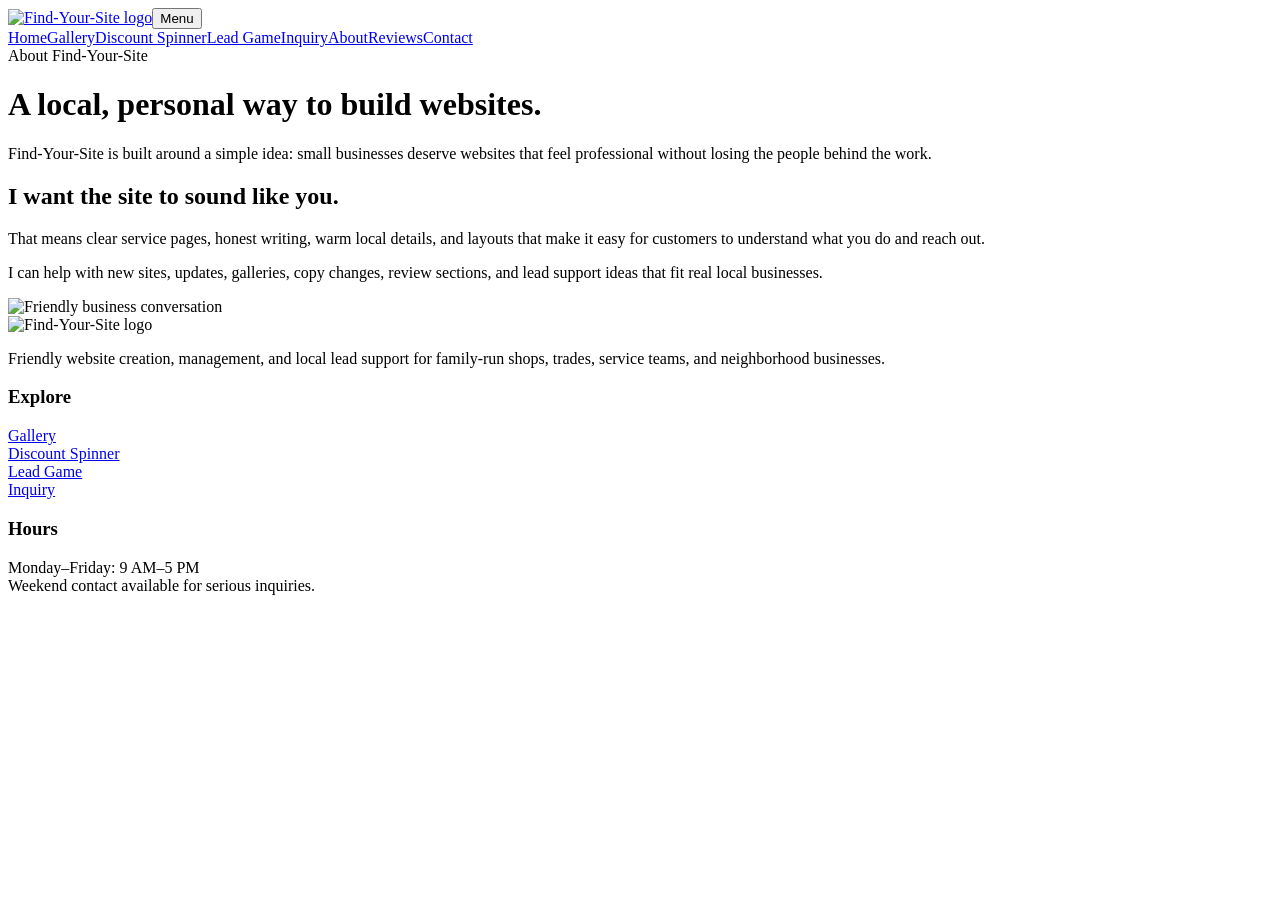
==== commit a5cf274d: "Add files via upload" ====
--- a/about.html
+++ b/about.html
@@ -1,21 +1,2 @@
-<!DOCTYPE html>
-<html lang="en">
-<head>
-<meta charset="UTF-8">
-<meta name="viewport" content="width=device-width, initial-scale=1.0">
-<title>About | Find-Your-Site</title>
-<link rel="stylesheet" href="assets/css/style.css">
-</head>
-<body>
-<header class="header"><div class="container nav"><a class="brand" href="index.html"><span class="brand-mark">🔎</span><span>find-your-site</span></a><button class="menu-toggle" aria-label="Open navigation">Menu</button><nav class="nav-links"><a href="index.html">Home</a><a href="gallery.html">Gallery</a><a href="discount-spinner.html">Discount Spinner</a><a href="leads-game.html">Lead Game</a><a href="custom-inquiry.html">Inquiry</a><a href="about.html">About</a><a href="reviews.html">Reviews</a><a href="contact.html">Contact</a></nav></div></header>
-<main>
-
-<section class="page-hero"><div class="container"><span class="eyebrow">About Find-Your-Site</span><h1>A self-run web business made for local owners, not faceless brands.</h1><p>Find-Your-Site focuses on the kind of businesses that keep towns moving: family restaurants, trades, barbers, flower shops, service teams, and creative local workers.</p></div></section>
-<section class="section"><div class="container split"><div class="card story-card"><h2>The idea</h2><p>You may already know your customers in real life. I help bring that same trust online with a website that feels clean, warm, and easy to understand.</p><p>The approach is personal: write like a human, structure pages clearly, make contact easy, and keep the website useful after launch.</p></div><div class="photo-stack"><img src="https://images.unsplash.com/photo-1522202176988-66273c2fd55f?auto=format&fit=crop&w=900&q=80" alt="Friendly team working together"><img src="https://images.unsplash.com/photo-1556745757-8d76bdb6984b?auto=format&fit=crop&w=900&q=80" alt="Small business owner serving customer"></div></div></section>
-<section class="section section-soft"><div class="container"><div class="section-heading"><span class="eyebrow">Values</span><h2>Professional structure with neighborhood personality.</h2></div><div class="grid-3"><article class="card lift"><h3>Familiar</h3><p>The site should sound like the business, not like a corporate brochure.</p></article><article class="card lift"><h3>Reliable</h3><p>Visitors should quickly understand hours, services, contact paths, and what to expect.</p></article><article class="card lift"><h3>Helpful</h3><p>A good site keeps working after launch through updates, improvements, and lead support.</p></article></div></div></section>
-
-</main>
-<footer class="footer"><div class="container footer-grid"><div><h3>find-your-site</h3><p>Friendly website creation, management, and local lead support for family-run shops, trades, service teams, and neighborhood businesses.</p></div><div><h4>Explore</h4><a href="gallery.html">Gallery</a><a href="discount-spinner.html">Discount Spinner</a><a href="leads-game.html">Lead Game</a><a href="custom-inquiry.html">Inquiry</a></div><div><h4>Company</h4><a href="about.html">About</a><a href="reviews.html">Reviews</a><a href="contact.html">Contact</a></div><div><h4>Hours</h4><p>Monday–Friday: 9 AM–5 PM<br>Weekend contact available for serious inquiries.</p></div></div><div class="container tiny-footer">© <span data-year></span> Find-Your-Site. Built for local businesses with personality.</div></footer>
-<script src="assets/js/script.js"></script>
-</body>
-</html>
+<!DOCTYPE html><html lang="en"><head><meta charset="UTF-8"><meta name="viewport" content="width=device-width, initial-scale=1.0"><title>About | Find-Your-Site</title><meta name="description" content="About Find-Your-Site and the family-first local approach."><link rel="preconnect" href="https://fonts.googleapis.com"><link rel="preconnect" href="https://fonts.gstatic.com" crossorigin><link href="https://fonts.googleapis.com/css2?family=Poppins:wght@600;700;800;900&family=Inter:wght@400;500;600;700;800&display=swap" rel="stylesheet"><link rel="stylesheet" href="assets/css/styles.css"><script src="assets/js/main.js" defer></script></head><body><nav class="nav"><div class="wrap nav-inner"><a class="brand" href="index.html" aria-label="Find-Your-Site home"><img class="brand-logo" src="assets/images/logo.png" alt="Find-Your-Site logo"></a><button class="menu-btn" type="button">Menu</button><div class="nav-links"><a href="index.html">Home</a><a href="gallery.html">Gallery</a><a href="discount-spinner.html">Discount Spinner</a><a href="leads-game.html">Lead Game</a><a href="custom-inquiry.html">Inquiry</a><a href="about.html">About</a><a href="reviews.html">Reviews</a><a href="contact.html">Contact</a></div></div></nav>
+<header class="page-head"><div class="wrap"><div class="eyebrow">About Find-Your-Site</div><h1>A local, personal way to build websites.</h1><p class="lead">Find-Your-Site is built around a simple idea: small businesses deserve websites that feel professional without losing the people behind the work.</p></div></header><section class="section"><div class="wrap split"><div><h2>I want the site to sound like you.</h2><p>That means clear service pages, honest writing, warm local details, and layouts that make it easy for customers to understand what you do and reach out.</p><p>I can help with new sites, updates, galleries, copy changes, review sections, and lead support ideas that fit real local businesses.</p></div><img class="feature-img card" src="https://images.unsplash.com/photo-1521791136064-7986c2920216?auto=format&fit=crop&w=1000&q=80" alt="Friendly business conversation"></div></section><footer class="footer"><div class="wrap footer-grid"><div><img class="mini-logo" src="assets/images/logo.png" alt="Find-Your-Site logo"><p>Friendly website creation, management, and local lead support for family-run shops, trades, service teams, and neighborhood businesses.</p></div><div><h3>Explore</h3><p><a href="gallery.html">Gallery</a><br><a href="discount-spinner.html">Discount Spinner</a><br><a href="leads-game.html">Lead Game</a><br><a href="custom-inquiry.html">Inquiry</a></p></div><div><h3>Hours</h3><p>Monday–Friday: 9 AM–5 PM<br>Weekend contact available for serious inquiries.</p></div></div></footer></body></html>
